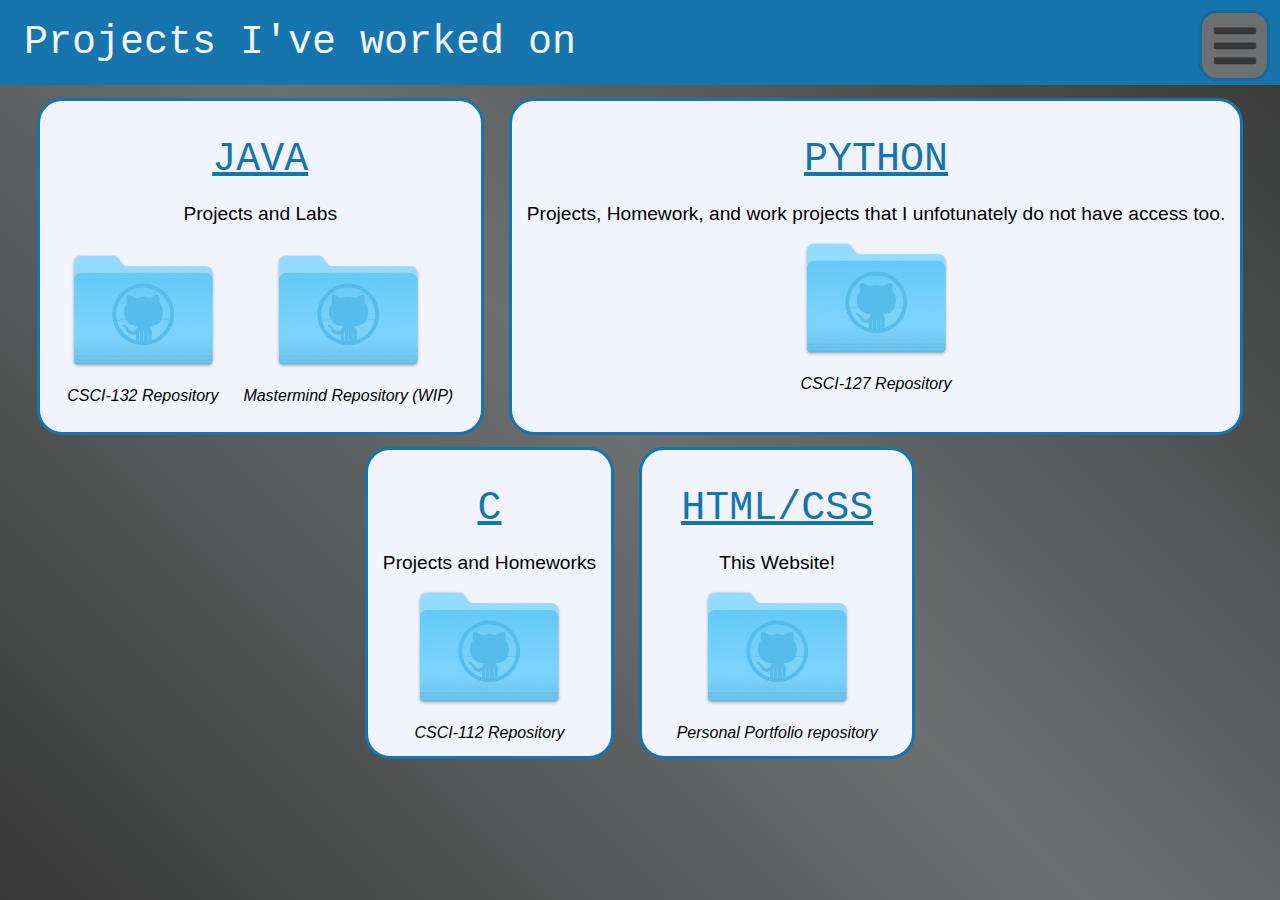
==== projects/projects.html @ 90e82655 "Website V.1.0" ====
<!DOCTYPE html>
<html lang="en">
    <head>
        <meta charset="UTF-8">
        <meta name="viewport" content="width=device-width, initial-scale=1"/>
        <title>Alexander Ellingsen</title>
        <meta name="description" content="Here are the projects I have worked on.">
        <link rel="stylesheet" href="https://use.fontawesome.com/releases/v5.8.2/css/all.css" />
        <link rel="stylesheet" href="project-styles.css" />
    </head>
    <body>
        <div id="wrapper">
            <div class="ghost-header">
                <div class="menu"><i class="fa fa-bars fa-3x"></i></div>
                <div class="header">
                    <nav id="navbar" class="navbar">
                        <ul>
                            <li class="mobile-margin"><a class="nav-link" href="#projects">Projects</a></li>
                            <li class="mobile-margin"><a class="nav-link" href="../class-list/class-list.html">Classes I've Taken</a></li>
                            <li class="mobile-margin"><a class="nav-link" href="../about-me/about-me.html">More About Me</a></li>
                            <li class="mobile-margin"><a class="nav-link" href="../index.html#contact">Contact</a></li>
                        </ul>
                    </nav>
                </div>
            </div>
            <section id="projects">
                <div id="projects-header">
                    <h1>Projects I've worked on</h1>
                </div>
                <div id="spacer"></div>
                <section id="project-list">
                    <div class="two">
                        <div class="language">
                            <h1>JAVA</h1>
                            <h3>Projects and Labs</h3>
                            <div id="img-wrapper">
                                <fig class="language-img">
                                    <a href="https://github.com/Allingsen/CSCI-132" target="_blank"><img src="..\images\github-folder.png" width="150px" alt="A Github folder icon." /></a>
                                    <figcaption>CSCI-132 Repository</figcaption>
                                </fig>
                                <fig class="language-img">
                                    <a href="https://github.com/Allingsen/CSCI-132" target="_blank"><img src="..\images\github-folder.png" width="150px" alt="A Github folder icon." /></a>
                                    <figcaption>Mastermind Repository (WIP)</figcaption>
                                </fig>
                            </div>
                        </div>
                        <div class="language">
                            <h1>PYTHON</h1>
                            <h3>Projects, Homework, and work projects that I unfotunately do not have access too.</h3>
                            <fig class="language-img">
                                <a href="https://github.com/Allingsen/CSCI-127" target="_blank"><img src="..\images\github-folder.png" width="150px" alt="A Github folder icon." /></a> 
                                <figcaption>CSCI-127 Repository</figcaption>
                            </fig>
                        </div>
                    </div>
                    <div class="two">
                        <div class="language">
                            <h1>C</h1>
                            <h3>Projects and Homeworks</h3>
                            <fig class="language-img">
                                <a href="https://github.com/Allingsen/CSCI-112" target="_blank"><img src="..\images\github-folder.png" width="150px" alt="A Github folder icon." /></a> 
                                <figcaption>CSCI-112 Repository</figcaption>
                            </fig>
                        </div>
                        <div class="language">
                            <h1>HTML/CSS</h1>
                            <h3>This Website!</h3>
                            <fig class="language-img">
                                <a href="https://github.com/Allingsen/Personal" target="_blank"><img src="..\images\github-folder.png" width="150px" alt="A Github folder icon." /></a> 
                                <figcaption>Personal Portfolio repository</figcaption>
                            </fig>
                        </div>
                    </div>
                    <div id="disclaimer">

                    </div>
                </section>
            </section>
        </div>
    </body>
</html>
---- projects/project-styles.css ----
/* RESET RELOADED */

html, body, div, span, applet, object, iframe,
h1, h2, h3, h4, h5, h6, p, blockquote, pre,
a, abbr, acronym, address, big, cite, code,
del, dfn, em, font, img, ins, kbd, q, s, samp,
small, strike, strong, sub, sup, tt, var,
dl, dt, dd, ol, ul, li,
fieldset, form, label, legend,
table, caption, tbody, tfoot, thead, tr, th, td {
	margin: 0;
	padding: 0;
	border: 0;
	outline: 0;
	font-weight: inherit;
	font-style: inherit;
	font-size: 100%;
	font-family: inherit;
	vertical-align: baseline;
}
/* remember to define focus styles! */
:focus {
	outline: 0;
}
body {
	line-height: 1;
	color: black;
	background: linear-gradient(45deg, var(--color-zero), var(--color-one), var(--color-zero));
    overflow-x: hidden;
}
ol, ul {
	list-style: none;
}
/* tables still need 'cellspacing="0"' in the markup */
table {
	border-collapse: separate;
	border-spacing: 0;
}
caption, th, td {
	text-align: left;
	font-weight: normal;
}
blockquote:before, blockquote:after,
q:before, q:after {
	content: "";
}
blockquote, q {
	quotes: "" "";
}

/* NEW CODE */
@font-face {
    font-family: 'Poly';
    src: url(fonts/Poly-Regular.otf);
}

html {
    scroll-behavior: smooth;
}

h1 {
    font-size: 2.5em;
    margin: 1.5rem;
    font-family: var(--font-two), sans-serif;
    color: var(--color-three);
}

h2 {
    font-size: 1.5em;
    margin: 1rem;
    color: var(--color-three);
    
}

h3 {
    font-size: 1.2em;
    font-family: var(--font-two), sans-serif;
}

p {
    font-size: 1em;
    padding: 1em;
}

:root {
    --color-zero: #373737;
    --color-one: #6c7071;
    --color-two: #1675ac;
    --color-twofive: #146a9b;
    --color-three: #f1f4fd;
    --font-one: 'Courier New';
    --font-two: 'Poly';
}

/* Navigation bar/header */
.ghost-header {
    position: fixed;
    background-color: var(--color-one);
    border: solid var(--color-twofive) 3px;
    border-radius: 25% ;
    right:10px;
    top: 10px;
    width: 65px;
    height: 65px;
    z-index: 99;
}

.menu {
    color: var(--color-zero);
    display: flex;
    justify-content: center;
    margin-top: 8.5px;
}

@keyframes slide-in {
    0% {
        transform: translate(100vw)
    }
}
.header {
    right: 100vw;
    background-color: var(--color-two);
    display: flex;
    align-items: center;
    top: -5px;
    height: 85px;
    width: 100%;
    position: fixed;
    z-index: 100;
    border: solid, var(--color-twofive), 3px;
}

.navbar {
    width: 100%;
}

nav > ul {
    display: flex;
    align-items: center;
    justify-content: space-evenly;
    flex-wrap: wrap;
}

.nav-link {
    color: var(--color-three);
    font-weight: bold;
    text-decoration: none;
    font-size: 18px;
    padding: 0.5rem;
    font-family:var(--font-one), monospace;
}

/* End Navigation */

/* Projects */
#projects {
    height: 100vh;
}

#projects-header {
    display: flex;
    align-items: center;
    position: absolute;
    height: 85px;
    width: 100%;
    background-color: var(--color-two);
}

#projects-header > h1 {
    color: var(--color-three);
    font-family: var(--font-one), sans-serif;
}

#spacer {
    height: 85px;
}

#project-list {
    display: flex;
    flex-wrap: wrap;
    flex-direction: column;
    align-items: center;
}

.language {
    text-align: center;
    background-color: var(--color-three);
    border: solid var(--color-two);
    border-radius: 25px;
    margin: 12.5px 12.5px 0 12.5px;
    padding: 15px;
}

.language > h1 {
    color: var(--color-two);
    font-family: var(--font-one), sans-serif;
    text-decoration: underline;
}

figcaption {
    font-size: 1em;
    font-family: var(--font-two), sans-serif;
    font-style: italic;
}

#img-wrapper {
    display: flex;
}

#img-wrapper > fig {
    margin: 12.5px;
}

.two {
    display: flex;
    flex-direction: row;
    flex-wrap: wrap;
    justify-content: center;;
}

/* Media Queries */
@media(hover: hover)  {
    .ghost-header:hover .header {
        animation: slide-in .75s;
        right: 0vw;
    }
    .header.hover {
        right: 0vw;
    }
    .nav-link:hover {
        text-decoration: underline;
    }
    .nav-link:active {
        color: var(--color-one)
    }
    .language-img:hover  figcaption {
        color: var(--color-two);
        text-decoration: underline;
    }
}

@media (hover: none) {  
    .ghost-header .header{
         right: 0vw;
     }
     .nav-link:active {
         text-decoration: underline;
         color: var(--color-one)
     }
}

@media screen and (max-width: 577px) {
    .mobile-margin{
        margin-top: 17px;
    }
}
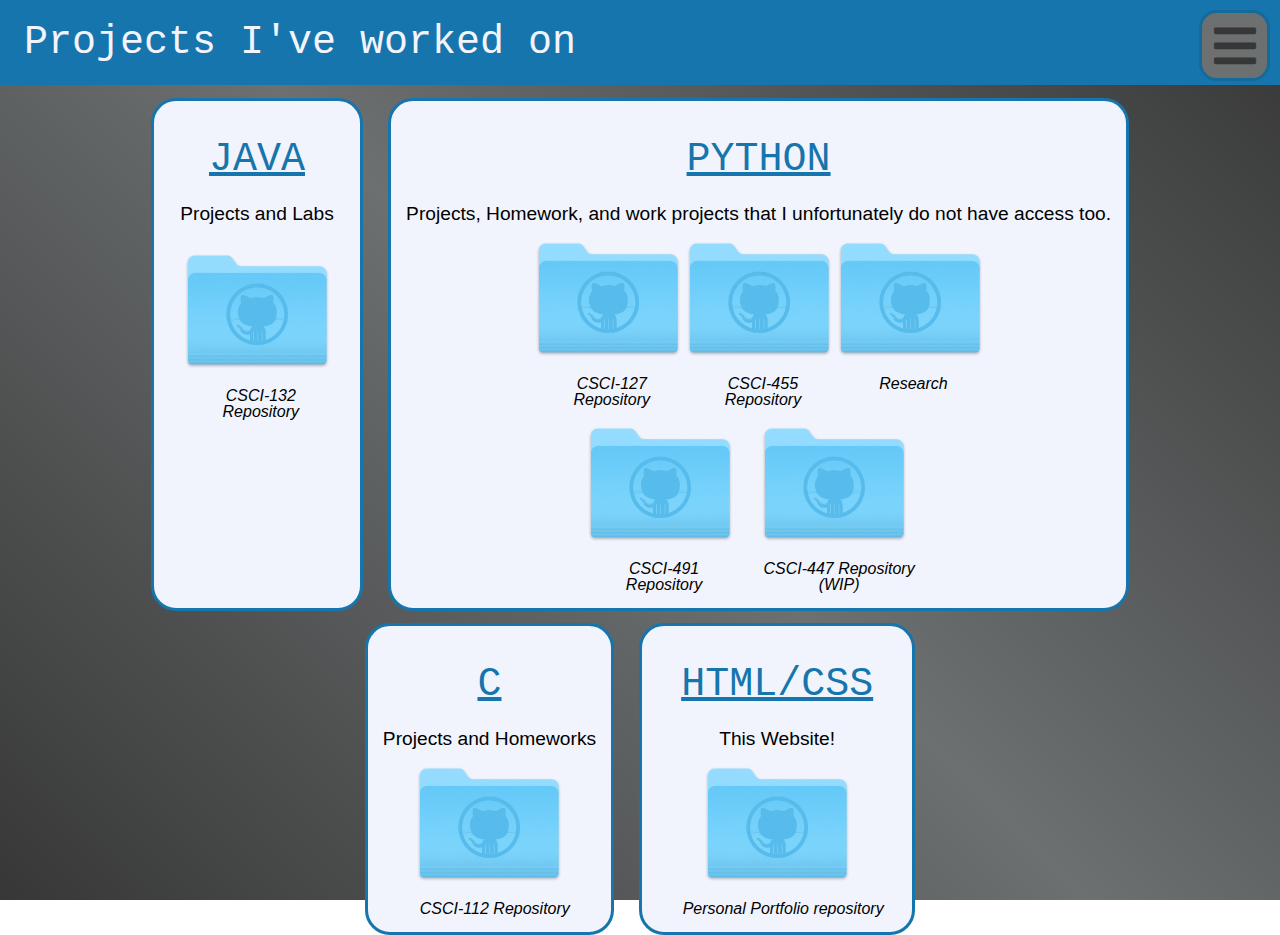
==== commit 21638faa: "Updated Code" ====
--- a/projects/projects.html
+++ b/projects/projects.html
@@ -38,19 +38,35 @@
                                     <a href="https://github.com/Allingsen/CSCI-132" target="_blank"><img src="..\images\github-folder.png" width="150px" alt="A Github folder icon." /></a>
                                     <figcaption>CSCI-132 Repository</figcaption>
                                 </fig>
-                                <fig class="language-img">
-                                    <a href="https://github.com/Allingsen/CSCI-132" target="_blank"><img src="..\images\github-folder.png" width="150px" alt="A Github folder icon." /></a>
-                                    <figcaption>Mastermind Repository (WIP)</figcaption>
-                                </fig>
                             </div>
                         </div>
                         <div class="language">
                             <h1>PYTHON</h1>
-                            <h3>Projects, Homework, and work projects that I unfotunately do not have access too.</h3>
-                            <fig class="language-img">
-                                <a href="https://github.com/Allingsen/CSCI-127" target="_blank"><img src="..\images\github-folder.png" width="150px" alt="A Github folder icon." /></a> 
-                                <figcaption>CSCI-127 Repository</figcaption>
-                            </fig>
+                            <h3>Projects, Homework, and work projects that I unfortunately do not have access too.</h3>
+                            <div class="two">
+                                <fig class="language-img">
+                                    <a href="https://github.com/Allingsen/CSCI-127" target="_blank"><img src="..\images\github-folder.png" width="150px" alt="A Github folder icon." /></a> 
+                                    <figcaption>CSCI-127 Repository</figcaption>
+                                </fig>
+                                <fig class="language-img">
+                                    <a href="https://github.com/Taxi-Adams/Spring24Robotics" target="_blank"><img src="..\images\github-folder.png" width="150px" alt="A Github folder icon." /></a> 
+                                    <figcaption>CSCI-455 Repository</figcaption>
+                                </fig>
+                                <fig class="language-img">
+                                    <a href="https://github.com/Allingsen/Research" target="_blank"><img src="..\images\github-folder.png" width="150px" alt="A Github folder icon." /></a> 
+                                    <figcaption>Research</figcaption>
+                                </fig>
+                            </div>
+                            <div class="two">
+                                <fig class="language-img">
+                                    <a href="https://github.com/Allingsen/CSCI-491" target="_blank"><img src="..\images\github-folder.png" width="150px" alt="A Github folder icon." /></a> 
+                                    <figcaption>CSCI-491 Repository</figcaption>
+                                </fig>
+                                <fig class="language-img">
+                                    <a href="https://github.com/Allingsen/CSCI-447" target="_blank"><img src="..\images\github-folder.png" width="150px" alt="A Github folder icon." /></a> 
+                                    <figcaption>CSCI-447 Repository (WIP)</figcaption>
+                                </fig>
+                            </div>
                         </div>
                     </div>
                     <div class="two">
--- a/projects/project-styles.css
+++ b/projects/project-styles.css
@@ -27,6 +27,8 @@
 	color: black;
 	background: linear-gradient(45deg, var(--color-zero), var(--color-one), var(--color-zero));
     overflow-x: hidden;
+    background-attachment: fixed;
+
 }
 ol, ul {
 	list-style: none;
@@ -201,6 +203,7 @@
     font-size: 1em;
     font-family: var(--font-two), sans-serif;
     font-style: italic;
+    margin-left: 5%;
 }
 
 #img-wrapper {
@@ -215,7 +218,7 @@
     display: flex;
     flex-direction: row;
     flex-wrap: wrap;
-    justify-content: center;;
+    justify-content: center;
 }
 
 /* Media Queries */
